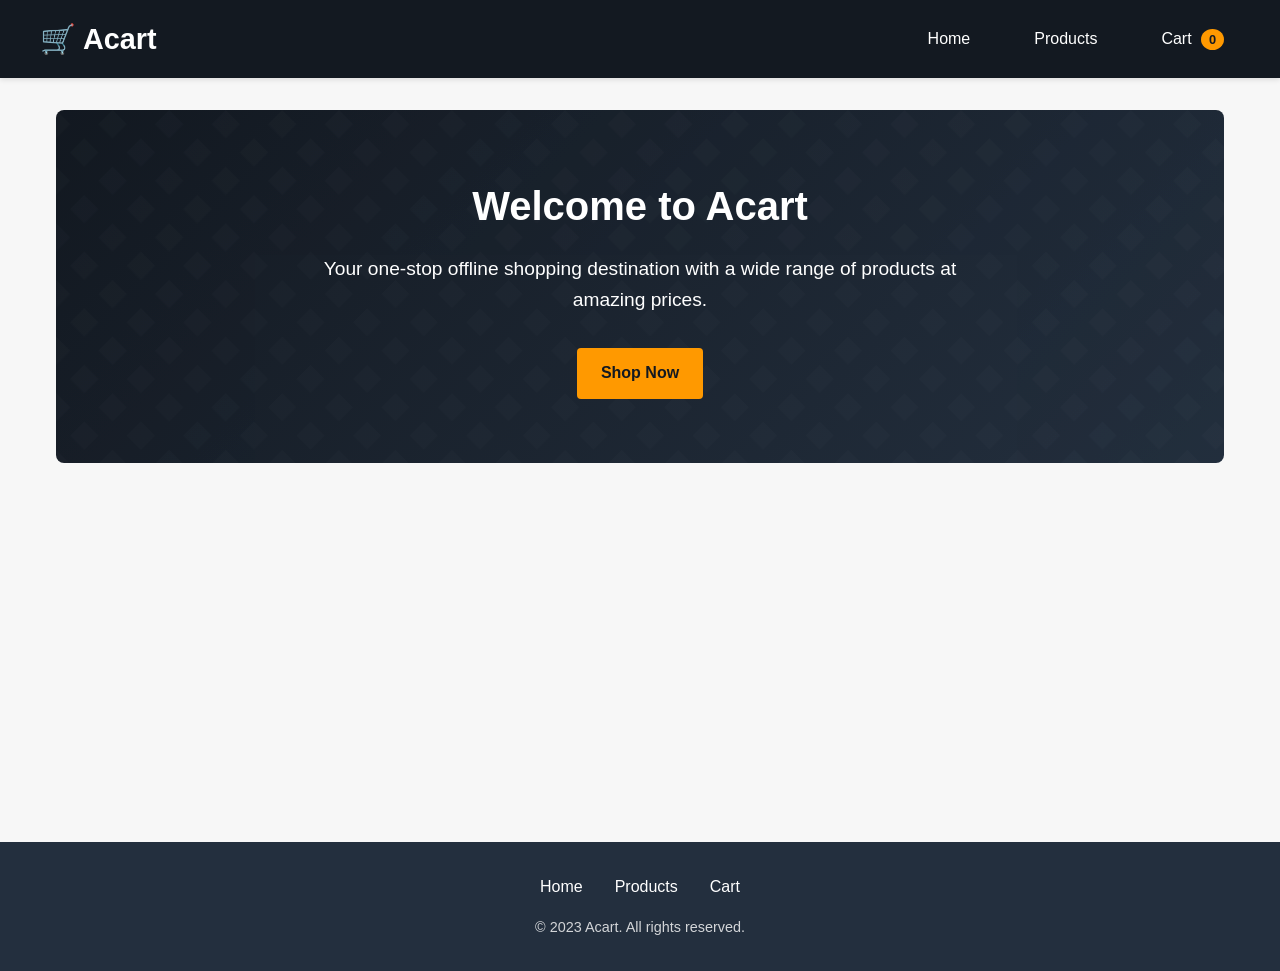
==== index.html @ fa817ead "Add files via upload" ====
<!DOCTYPE html>
<html lang="en">
<head>
    <meta charset="UTF-8">
    <meta name="viewport" content="width=device-width, initial-scale=1.0">
    <title>🛒 Acart - Your Offline Shopping Destination</title>
    <style>
        /* CSS Variables for theming */
        :root {
            --primary: #ff9900;
            --primary-dark: #e88a00;
            --secondary: #232f3e;
            --light: #f3f3f3;
            --dark: #131921;
            --gray: #ddd;
            --success: #28a745;
            --danger: #dc3545;
            --shadow: 0 2px 5px rgba(0,0,0,0.1);
            --transition: all 0.3s ease;
        }

        /* Base Styles */
        * {
            margin: 0;
            padding: 0;
            box-sizing: border-box;
        }

        body {
            font-family: 'Segoe UI', Tahoma, Geneva, Verdana, sans-serif;
            line-height: 1.6;
            color: #333;
            background-color: #f7f7f7;
        }

        a {
            text-decoration: none;
            color: inherit;
        }

        button {
            cursor: pointer;
            border: none;
            outline: none;
            transition: var(--transition);
        }

        /* Header Styles */
        header {
            background-color: var(--dark);
            color: white;
            padding: 1rem 2rem;
            position: sticky;
            top: 0;
            z-index: 100;
            box-shadow: var(--shadow);
        }

        .navbar {
            display: flex;
            justify-content: space-between;
            align-items: center;
            max-width: 1200px;
            margin: 0 auto;
        }

        .logo {
            font-size: 1.8rem;
            font-weight: bold;
            display: flex;
            align-items: center;
            gap: 0.5rem;
        }

        .nav-links {
            display: flex;
            gap: 2rem;
            list-style: none;
        }

        .nav-links a {
            padding: 0.5rem 1rem;
            border-radius: 4px;
            transition: var(--transition);
        }

        .nav-links a:hover {
            background-color: var(--primary);
            color: var(--dark);
        }

        .cart-count {
            background-color: var(--primary);
            color: var(--dark);
            border-radius: 50%;
            padding: 0.2rem 0.5rem;
            font-size: 0.8rem;
            margin-left: 0.3rem;
            font-weight: bold;
        }

        .hamburger {
            display: none;
            cursor: pointer;
            font-size: 1.5rem;
        }

        /* Main Content Styles */
        main {
            max-width: 1200px;
            margin: 2rem auto;
            padding: 0 1rem;
            min-height: calc(100vh - 200px);
        }

        /* Home Page Styles */
        .hero {
            background: linear-gradient(135deg, var(--dark), var(--secondary));
            color: white;
            padding: 4rem 2rem;
            border-radius: 8px;
            text-align: center;
            margin-bottom: 2rem;
            position: relative;
            overflow: hidden;
        }

        .hero::before {
            content: "";
            position: absolute;
            top: 0;
            left: 0;
            width: 100%;
            height: 100%;
            background: url('[data-uri]');
            opacity: 0.3;
        }

        .hero h1 {
            font-size: 2.5rem;
            margin-bottom: 1rem;
            position: relative;
        }

        .hero p {
            font-size: 1.2rem;
            max-width: 700px;
            margin: 0 auto 2rem;
            position: relative;
        }

        .btn {
            display: inline-block;
            padding: 0.8rem 1.5rem;
            background-color: var(--primary);
            color: var(--dark);
            border-radius: 4px;
            font-weight: bold;
            transition: var(--transition);
            position: relative;
        }

        .btn:hover {
            background-color: var(--primary-dark);
            transform: translateY(-2px);
            box-shadow: 0 4px 8px rgba(0,0,0,0.2);
        }

        /* Products Page Styles */
        .page-title {
            margin-bottom: 2rem;
            color: var(--secondary);
            position: relative;
            display: inline-block;
        }

        .page-title::after {
            content: "";
            position: absolute;
            bottom: -8px;
            left: 0;
            width: 50%;
            height: 4px;
            background-color: var(--primary);
            border-radius: 2px;
        }

        .products-grid {
            display: grid;
            grid-template-columns: repeat(auto-fill, minmax(280px, 1fr));
            gap: 2rem;
        }

        .product-card {
            background-color: white;
            border-radius: 8px;
            overflow: hidden;
            box-shadow: var(--shadow);
            transition: var(--transition);
        }

        .product-card:hover {
            transform: translateY(-5px);
            box-shadow: 0 5px 15px rgba(0,0,0,0.1);
        }

        .product-image {
            height: 200px;
            background-color: var(--light);
            display: flex;
            align-items: center;
            justify-content: center;
            font-size: 3rem;
            padding: 1rem;
        }

        .product-info {
            padding: 1.5rem;
        }

        .product-title {
            font-size: 1.2rem;
            margin-bottom: 0.5rem;
            color: var(--secondary);
        }

        .product-price {
            font-size: 1.5rem;
            font-weight: bold;
            color: var(--primary-dark);
            margin-bottom: 1rem;
        }

        .add-to-cart {
            width: 100%;
            padding: 0.8rem;
            background-color: var(--primary);
            color: var(--dark);
            border-radius: 4px;
            font-weight: bold;
        }

        .add-to-cart:hover {
            background-color: var(--primary-dark);
        }

        /* Cart Page Styles */
        .cart-container {
            background-color: white;
            border-radius: 8px;
            padding: 2rem;
            box-shadow: var(--shadow);
        }

        .cart-items {
            margin-bottom: 2rem;
        }

        .cart-item {
            display: flex;
            align-items: center;
            padding: 1rem 0;
            border-bottom: 1px solid var(--gray);
        }

        .cart-item:last-child {
            border-bottom: none;
        }

        .cart-item-image {
            width: 80px;
            height: 80px;
            background-color: var(--light);
            display: flex;
            align-items: center;
            justify-content: center;
            margin-right: 1rem;
            border-radius: 4px;
            font-size: 1.5rem;
        }

        .cart-item-details {
            flex: 1;
        }

        .cart-item-title {
            font-weight: bold;
            margin-bottom: 0.3rem;
        }

        .cart-item-price {
            color: var(--primary-dark);
            font-weight: bold;
        }

        .cart-item-remove {
            color: var(--danger);
            background: none;
            font-size: 1.2rem;
            padding: 0.5rem;
        }

        .cart-summary {
            background-color: var(--light);
            padding: 1.5rem;
            border-radius: 8px;
        }

        .cart-total {
            display: flex;
            justify-content: space-between;
            font-size: 1.3rem;
            font-weight: bold;
            margin-bottom: 1.5rem;
        }

        .checkout-btn {
            width: 100%;
            padding: 1rem;
            background-color: var(--success);
            color: white;
            font-weight: bold;
            border-radius: 4px;
        }

        .checkout-btn:hover {
            background-color: #218838;
        }

        .empty-cart {
            text-align: center;
            padding: 3rem;
        }

        .empty-cart-icon {
            font-size: 5rem;
            margin-bottom: 1rem;
            color: var(--gray);
        }

        /* Footer Styles */
        footer {
            background-color: var(--secondary);
            color: white;
            padding: 2rem;
            text-align: center;
            margin-top: 2rem;
        }

        .footer-links {
            display: flex;
            justify-content: center;
            gap: 2rem;
            margin-bottom: 1rem;
            list-style: none;
        }

        .footer-links a:hover {
            color: var(--primary);
        }

        .copyright {
            opacity: 0.8;
            font-size: 0.9rem;
        }

        /* Responsive Styles */
        @media (max-width: 768px) {
            .hamburger {
                display: block;
            }

            .nav-links {
                position: fixed;
                top: 70px;
                left: -100%;
                width: 100%;
                height: calc(100vh - 70px);
                background-color: var(--secondary);
                flex-direction: column;
                align-items: center;
                padding: 2rem 0;
                transition: var(--transition);
            }

            .nav-links.active {
                left: 0;
            }

            .hero h1 {
                font-size: 2rem;
            }

            .hero p {
                font-size: 1rem;
            }
        }

        /* Page Transitions */
        .page {
            display: none;
            animation: fadeIn 0.5s ease;
        }

        .page.active {
            display: block;
        }

        @keyframes fadeIn {
            from { opacity: 0; transform: translateY(10px); }
            to { opacity: 1; transform: translateY(0); }
        }
    </style>
</head>
<body>
    <!-- Header -->
    <header>
        <nav class="navbar">
            <div class="logo">🛒 Acart</div>
            <div class="hamburger">☰</div>
            <ul class="nav-links">
                <li><a href="#" class="nav-link" data-page="home">Home</a></li>
                <li><a href="#" class="nav-link" data-page="products">Products</a></li>
                <li><a href="#" class="nav-link" data-page="cart">Cart <span class="cart-count">0</span></a></li>
            </ul>
        </nav>
    </header>

    <!-- Main Content -->
    <main>
        <!-- Home Page -->
        <section class="page active" id="home">
            <div class="hero">
                <h1>Welcome to Acart</h1>
                <p>Your one-stop offline shopping destination with a wide range of products at amazing prices.</p>
                <a href="#" class="btn shop-now" data-page="products">Shop Now</a>
            </div>
        </section>

        <!-- Products Page -->
        <section class="page" id="products">
            <h1 class="page-title">Our Products</h1>
            <div class="products-grid" id="products-grid">
                <!-- Products will be loaded here via JavaScript -->
            </div>
        </section>

        <!-- Cart Page -->
        <section class="page" id="cart">
            <h1 class="page-title">Your Cart</h1>
            <div class="cart-container" id="cart-container">
                <!-- Cart items will be loaded here via JavaScript -->
            </div>
        </section>
    </main>

    <!-- Footer -->
    <footer>
        <ul class="footer-links">
            <li><a href="#" data-page="home">Home</a></li>
            <li><a href="#" data-page="products">Products</a></li>
            <li><a href="#" data-page="cart">Cart</a></li>
        </ul>
        <p class="copyright">© 2023 Acart. All rights reserved.</p>
    </footer>

    <script>
        // DOM Elements
        const pages = document.querySelectorAll('.page');
        const navLinks = document.querySelectorAll('.nav-link');
        const shopNowBtn = document.querySelector('.shop-now');
        const hamburger = document.querySelector('.hamburger');
        const navMenu = document.querySelector('.nav-links');
        const cartCount = document.querySelector('.cart-count');
        const productsGrid = document.getElementById('products-grid');
        const cartContainer = document.getElementById('cart-container');

        // Products Data
        const products = [
            {
                id: 1,
                name: "Wireless Headphones",
                price: 99.99,
                emoji: "🎧",
                color: "#FF6B6B"
            },
            {
                id: 2,
                name: "Smart Watch",
                price: 199.99,
                emoji: "⌚",
                color: "#4ECDC4"
            },
            {
                id: 3,
                name: "Bluetooth Speaker",
                price: 79.99,
                emoji: "🔊",
                color: "#45B7D1"
            },
            {
                id: 4,
                name: "Laptop",
                price: 899.99,
                emoji: "💻",
                color: "#FFA07A"
            },
            {
                id: 5,
                name: "Smartphone",
                price: 699.99,
                emoji: "📱",
                color: "#98D8C8"
            },
            {
                id: 6,
                name: "Tablet",
                price: 349.99,
                emoji: "📱",
                color: "#F06292"
            }
        ];

        // Cart State
        let cart = JSON.parse(localStorage.getItem('cart')) || [];

        // Initialize the app
        function init() {
            renderProducts();
            updateCartCount();
            setupEventListeners();
        }

        // Set up event listeners
        function setupEventListeners() {
            // Navigation
            navLinks.forEach(link => {
                link.addEventListener('click', (e) => {
                    e.preventDefault();
                    const pageId = link.getAttribute('data-page');
                    showPage(pageId);
                    closeMobileMenu();
                });
            });

            // Shop Now button
            if (shopNowBtn) {
                shopNowBtn.addEventListener('click', (e) => {
                    e.preventDefault();
                    showPage('products');
                });
            }

            // Hamburger menu
            hamburger.addEventListener('click', toggleMobileMenu);

            // Footer links
            document.querySelectorAll('.footer-links a').forEach(link => {
                link.addEventListener('click', (e) => {
                    e.preventDefault();
                    const pageId = link.getAttribute('data-page');
                    showPage(pageId);
                });
            });
        }

        // Toggle mobile menu
        function toggleMobileMenu() {
            navMenu.classList.toggle('active');
        }

        // Close mobile menu
        function closeMobileMenu() {
            navMenu.classList.remove('active');
        }

        // Show specific page
        function showPage(pageId) {
            pages.forEach(page => {
                page.classList.remove('active');
                if (page.id === pageId) {
                    page.classList.add('active');
                }
            });

            // If cart page, render cart
            if (pageId === 'cart') {
                renderCart();
            }
        }

        // Render products
        function renderProducts() {
            productsGrid.innerHTML = '';
            
            products.forEach(product => {
                const productCard = document.createElement('div');
                productCard.className = 'product-card';
                
                productCard.innerHTML = `
                    <div class="product-image" style="background-color: ${product.color}">
                        ${product.emoji}
                    </div>
                    <div class="product-info">
                        <h3 class="product-title">${product.name}</h3>
                        <p class="product-price">$${product.price.toFixed(2)}</p>
                        <button class="add-to-cart" data-id="${product.id}">Add to Cart</button>
                    </div>
                `;
                
                productsGrid.appendChild(productCard);
            });

            // Add event listeners to "Add to Cart" buttons
            document.querySelectorAll('.add-to-cart').forEach(button => {
                button.addEventListener('click', (e) => {
                    const productId = parseInt(button.getAttribute('data-id'));
                    addToCart(productId);
                });
            });
        }

        // Add product to cart
        function addToCart(productId) {
            const product = products.find(p => p.id === productId);
            
            if (!product) return;
            
            const existingItem = cart.find(item => item.id === productId);
            
            if (existingItem) {
                existingItem.quantity += 1;
            } else {
                cart.push({
                    ...product,
                    quantity: 1
                });
            }
            
            updateCart();
            
            // Add animation feedback
            const button = document.querySelector(`.add-to-cart[data-id="${productId}"]`);
            button.textContent = 'Added!';
            button.style.backgroundColor = 'var(--success)';
            
            setTimeout(() => {
                button.textContent = 'Add to Cart';
                button.style.backgroundColor = 'var(--primary)';
            }, 1000);
        }

        // Remove item from cart
        function removeFromCart(productId) {
            cart = cart.filter(item => item.id !== productId);
            updateCart();
        }

        // Update cart in localStorage and UI
        function updateCart() {
            localStorage.setItem('cart', JSON.stringify(cart));
            updateCartCount();
            
            // If on cart page, re-render
            if (document.getElementById('cart').classList.contains('active')) {
                renderCart();
            }
        }

        // Update cart count in header
        function updateCartCount() {
            const totalItems = cart.reduce((total, item) => total + item.quantity, 0);
            cartCount.textContent = totalItems;
        }

        // Render cart
        function renderCart() {
            if (cart.length === 0) {
                cartContainer.innerHTML = `
                    <div class="empty-cart">
                        <div class="empty-cart-icon">🛒</div>
                        <h2>Your cart is empty</h2>
                        <p>Looks like you haven't added anything to your cart yet.</p>
                        <a href="#" class="btn" data-page="products" style="margin-top: 1rem;">Browse Products</a>
                    </div>
                `;
                
                // Add event listener to the "Browse Products" button
                document.querySelector('.empty-cart .btn').addEventListener('click', (e) => {
                    e.preventDefault();
                    showPage('products');
                });
                
                return;
            }
            
            let cartHTML = `
                <div class="cart-items">
                    ${cart.map(item => `
                        <div class="cart-item" data-id="${item.id}">
                            <div class="cart-item-image" style="background-color: ${item.color}">
                                ${item.emoji}
                            </div>
                            <div class="cart-item-details">
                                <h3 class="cart-item-title">${item.name}</h3>
                                <p class="cart-item-price">$${item.price.toFixed(2)} x ${item.quantity}</p>
                            </div>
                            <button class="cart-item-remove">🗑️</button>
                        </div>
                    `).join('')}
                </div>
                <div class="cart-summary">
                    <div class="cart-total">
                        <span>Total:</span>
                        <span>$${calculateTotal().toFixed(2)}</span>
                    </div>
                    <button class="checkout-btn">Proceed to Checkout</button>
                </div>
            `;
            
            cartContainer.innerHTML = cartHTML;
            
            // Add event listeners to remove buttons
            document.querySelectorAll('.cart-item-remove').forEach(button => {
                button.addEventListener('click', (e) => {
                    const productId = parseInt(button.closest('.cart-item').getAttribute('data-id'));
                    removeFromCart(productId);
                });
            });
            
            // Add event listener to checkout button
            document.querySelector('.checkout-btn').addEventListener('click', () => {
                alert('Checkout functionality would be implemented in a real application. Thank you for your order!');
            });
        }

        // Calculate cart total
        function calculateTotal() {
            return cart.reduce((total, item) => total + (item.price * item.quantity), 0);
        }

        // Initialize the app when DOM is loaded
        document.addEventListener('DOMContentLoaded', init);
    </script>
</body>
</html>
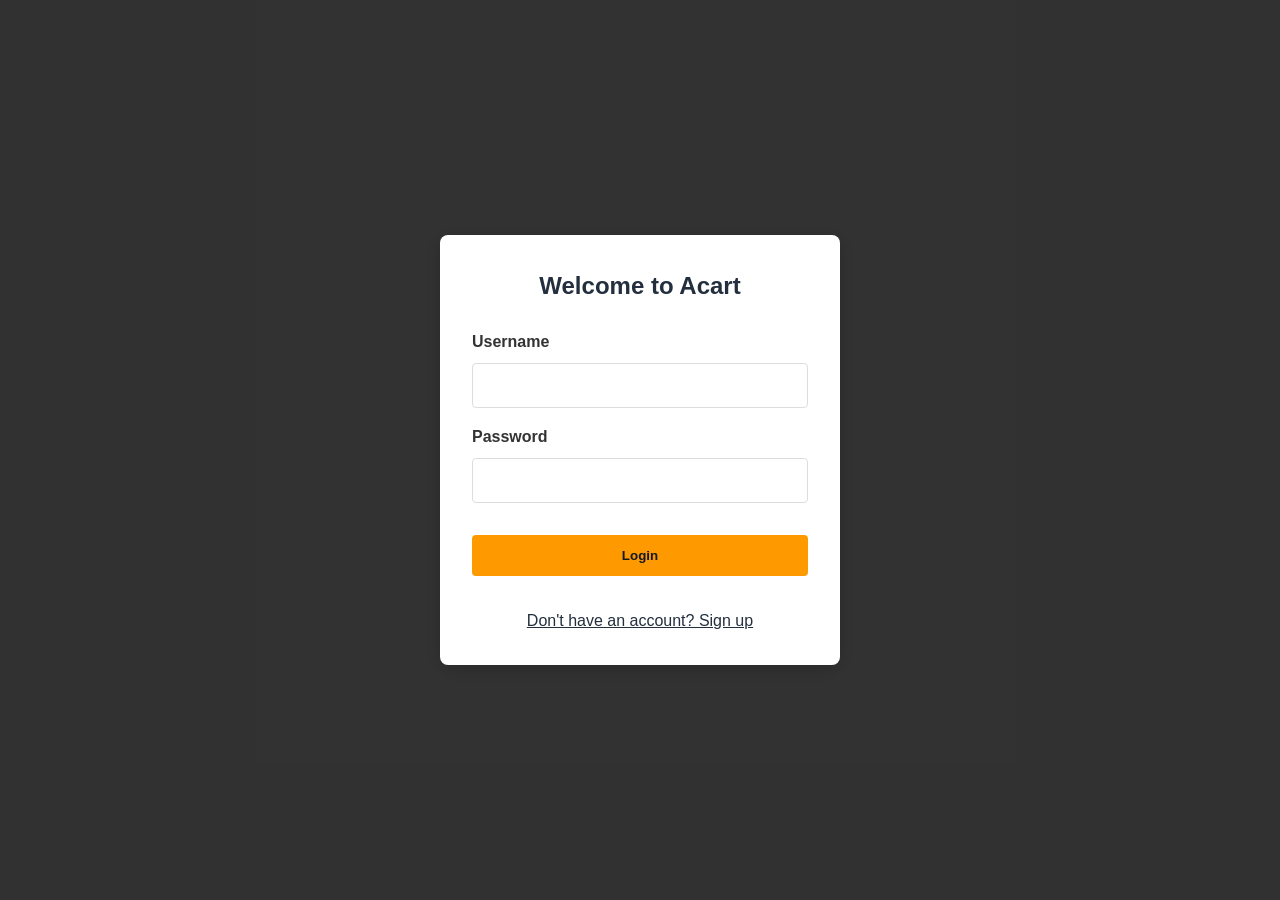
==== commit 2f2041fe: "Update index.html" ====
--- a/index.html
+++ b/index.html
@@ -5,6 +5,84 @@
     <meta name="viewport" content="width=device-width, initial-scale=1.0">
     <title>🛒 Acart - Your Offline Shopping Destination</title>
     <style>
+        /* Login Screen Styles */
+        .login-screen {
+            position: fixed;
+            top: 0;
+            left: 0;
+            width: 100%;
+            height: 100%;
+            background-color: rgba(0, 0, 0, 0.8);
+            display: flex;
+            justify-content: center;
+            align-items: center;
+            z-index: 1000;
+        }
+
+        .login-container {
+            background-color: white;
+            padding: 2rem;
+            border-radius: 8px;
+            width: 100%;
+            max-width: 400px;
+            box-shadow: 0 4px 20px rgba(0, 0, 0, 0.2);
+        }
+
+        .login-title {
+            text-align: center;
+            margin-bottom: 1.5rem;
+            color: var(--secondary);
+        }
+
+        .login-form {
+            display: flex;
+            flex-direction: column;
+            gap: 1rem;
+        }
+
+        .form-group {
+            display: flex;
+            flex-direction: column;
+            gap: 0.5rem;
+        }
+
+        .form-group label {
+            font-weight: bold;
+        }
+
+        .form-group input {
+            padding: 0.8rem;
+            border: 1px solid #ddd;
+            border-radius: 4px;
+            font-size: 1rem;
+        }
+
+        .login-btn {
+            padding: 0.8rem;
+            background-color: var(--primary);
+            color: var(--dark);
+            border: none;
+            border-radius: 4px;
+            font-weight: bold;
+            cursor: pointer;
+            margin-top: 1rem;
+        }
+
+        .toggle-form {
+            text-align: center;
+            margin-top: 1rem;
+            color: var(--secondary);
+            cursor: pointer;
+            text-decoration: underline;
+        }
+
+        .error-message {
+            color: var(--danger);
+            text-align: center;
+            margin-top: 1rem;
+            display: none;
+        }
+
         /* CSS Variables for theming */
         :root {
             --primary: #ff9900;
@@ -19,6 +97,7 @@
             --transition: all 0.3s ease;
         }
 
+        /* Rest of your existing CSS... */
         /* Base Styles */
         * {
             margin: 0;
@@ -413,8 +492,42 @@
     </style>
 </head>
 <body>
+    <!-- Login/Signup Screen -->
+    <div class="login-screen" id="loginScreen">
+        <div class="login-container">
+            <h2 class="login-title">Welcome to Acart</h2>
+            <form class="login-form" id="loginForm">
+                <div class="form-group">
+                    <label for="username">Username</label>
+                    <input type="text" id="username" required>
+                </div>
+                <div class="form-group">
+                    <label for="password">Password</label>
+                    <input type="password" id="password" required>
+                </div>
+                <button type="submit" class="login-btn">Login</button>
+                <p class="toggle-form" id="toggleSignup">Don't have an account? Sign up</p>
+                <p class="error-message" id="errorMessage"></p>
+            </form>
+
+            <form class="login-form" id="signupForm" style="display: none;">
+                <div class="form-group">
+                    <label for="newUsername">Username</label>
+                    <input type="text" id="newUsername" required>
+                </div>
+                <div class="form-group">
+                    <label for="newPassword">Password</label>
+                    <input type="password" id="newPassword" required>
+                </div>
+                <button type="submit" class="login-btn">Sign Up</button>
+                <p class="toggle-form" id="toggleLogin">Already have an account? Login</p>
+                <p class="error-message" id="signupErrorMessage"></p>
+            </form>
+        </div>
+    </div>
+
     <!-- Header -->
-    <header>
+    <header style="display: none;">
         <nav class="navbar">
             <div class="logo">🛒 Acart</div>
             <div class="hamburger">☰</div>
@@ -427,7 +540,7 @@
     </header>
 
     <!-- Main Content -->
-    <main>
+    <main style="display: none;">
         <!-- Home Page -->
         <section class="page active" id="home">
             <div class="hero">
@@ -455,7 +568,7 @@
     </main>
 
     <!-- Footer -->
-    <footer>
+    <footer style="display: none;">
         <ul class="footer-links">
             <li><a href="#" data-page="home">Home</a></li>
             <li><a href="#" data-page="products">Products</a></li>
@@ -465,7 +578,94 @@
     </footer>
 
     <script>
-        // DOM Elements
+        // Login/Signup functionality
+        const loginScreen = document.getElementById('loginScreen');
+        const loginForm = document.getElementById('loginForm');
+        const signupForm = document.getElementById('signupForm');
+        const toggleSignup = document.getElementById('toggleSignup');
+        const toggleLogin = document.getElementById('toggleLogin');
+        const errorMessage = document.getElementById('errorMessage');
+        const signupErrorMessage = document.getElementById('signupErrorMessage');
+        const mainContent = document.querySelector('main');
+        const header = document.querySelector('header');
+        const footer = document.querySelector('footer');
+
+        // Toggle between login and signup forms
+        toggleSignup.addEventListener('click', (e) => {
+            e.preventDefault();
+            loginForm.style.display = 'none';
+            signupForm.style.display = 'flex';
+            errorMessage.style.display = 'none';
+        });
+
+        toggleLogin.addEventListener('click', (e) => {
+            e.preventDefault();
+            signupForm.style.display = 'none';
+            loginForm.style.display = 'flex';
+            signupErrorMessage.style.display = 'none';
+        });
+
+        // Handle login
+        loginForm.addEventListener('submit', (e) => {
+            e.preventDefault();
+            const username = document.getElementById('username').value;
+            const password = document.getElementById('password').value;
+            
+            const storedUser = localStorage.getItem('user');
+            
+            if (storedUser) {
+                const user = JSON.parse(storedUser);
+                if (user.username === username && user.password === password) {
+                    // Successful login
+                    loginScreen.style.display = 'none';
+                    mainContent.style.display = 'block';
+                    header.style.display = 'block';
+                    footer.style.display = 'block';
+                } else {
+                    // Invalid credentials
+                    errorMessage.textContent = 'Invalid username or password';
+                    errorMessage.style.display = 'block';
+                }
+            } else {
+                // No user exists
+                errorMessage.textContent = 'No user found. Please sign up.';
+                errorMessage.style.display = 'block';
+            }
+        });
+
+        // Handle signup
+        signupForm.addEventListener('submit', (e) => {
+            e.preventDefault();
+            const username = document.getElementById('newUsername').value;
+            const password = document.getElementById('newPassword').value;
+            
+            if (username && password) {
+                const user = { username, password };
+                localStorage.setItem('user', JSON.stringify(user));
+                
+                // Auto-login after signup
+                loginScreen.style.display = 'none';
+                mainContent.style.display = 'block';
+                header.style.display = 'block';
+                footer.style.display = 'block';
+            } else {
+                signupErrorMessage.textContent = 'Please enter both username and password';
+                signupErrorMessage.style.display = 'block';
+            }
+        });
+
+        // Check if user is already logged in (for page refresh)
+        function checkLoggedIn() {
+            const storedUser = localStorage.getItem('user');
+            if (storedUser) {
+                loginScreen.style.display = 'none';
+                mainContent.style.display = 'block';
+                header.style.display = 'block';
+                footer.style.display = 'block';
+            }
+        }
+
+        // DOM Elements for the rest of the app
         const pages = document.querySelectorAll('.page');
         const navLinks = document.querySelectorAll('.nav-link');
         const shopNowBtn = document.querySelector('.shop-now');
@@ -526,6 +726,7 @@
 
         // Initialize the app
         function init() {
+            checkLoggedIn();
             renderProducts();
             updateCartCount();
             setupEventListeners();
@@ -743,4 +944,4 @@
         document.addEventListener('DOMContentLoaded', init);
     </script>
 </body>
-</html>+</html>
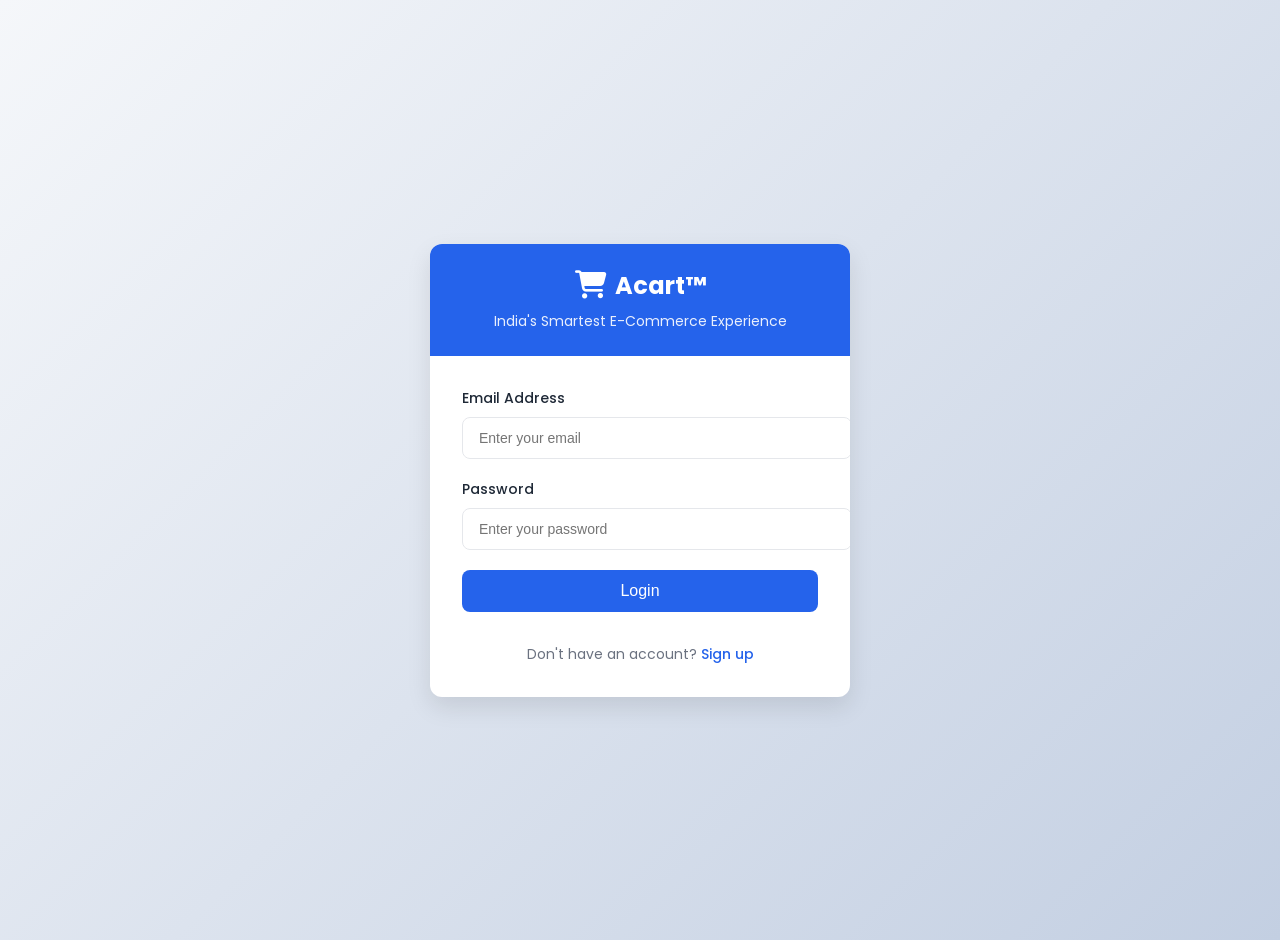
==== commit ffe0d927: "Add files via upload" ====
--- a/index.html
+++ b/index.html
@@ -3,945 +3,221 @@
 <head>
     <meta charset="UTF-8">
     <meta name="viewport" content="width=device-width, initial-scale=1.0">
-    <title>🛒 Acart - Your Offline Shopping Destination</title>
+    <title>Acart™ - Login</title>
+    <link href="https://fonts.googleapis.com/css2?family=Poppins:wght@300;400;500;600;700&display=swap" rel="stylesheet">
+    <link rel="stylesheet" href="https://cdnjs.cloudflare.com/ajax/libs/font-awesome/6.4.0/css/all.min.css">
+    <link rel="stylesheet" href="css/style.css">
     <style>
-        /* Login Screen Styles */
-        .login-screen {
-            position: fixed;
-            top: 0;
-            left: 0;
-            width: 100%;
-            height: 100%;
-            background-color: rgba(0, 0, 0, 0.8);
+        :root {
+            --primary: #2563eb;
+            --primary-dark: #1d4ed8;
+            --text: #1f2937;
+            --light: #f9fafb;
+            --gray: #e5e7eb;
+            --dark-gray: #6b7280;
+        }
+        
+        body {
+            font-family: 'Poppins', sans-serif;
+            background-color: var(--light);
+            color: var(--text);
             display: flex;
             justify-content: center;
             align-items: center;
-            z-index: 1000;
-        }
-
-        .login-container {
+            min-height: 100vh;
+            margin: 0;
+            padding: 20px;
+            background-image: linear-gradient(135deg, #f5f7fa 0%, #c3cfe2 100%);
+        }
+        
+        .auth-container {
             background-color: white;
-            padding: 2rem;
+            border-radius: 12px;
+            box-shadow: 0 10px 25px rgba(0, 0, 0, 0.1);
+            width: 100%;
+            max-width: 420px;
+            overflow: hidden;
+            transition: all 0.3s ease;
+        }
+        
+        .auth-header {
+            background-color: var(--primary);
+            color: white;
+            padding: 24px;
+            text-align: center;
+        }
+        
+        .auth-header h1 {
+            margin: 0;
+            font-weight: 600;
+            font-size: 24px;
+        }
+        
+        .auth-header p {
+            margin: 8px 0 0;
+            opacity: 0.9;
+            font-size: 14px;
+        }
+        
+        .auth-form {
+            padding: 32px;
+        }
+        
+        .form-group {
+            margin-bottom: 20px;
+        }
+        
+        .form-group label {
+            display: block;
+            margin-bottom: 8px;
+            font-weight: 500;
+            font-size: 14px;
+        }
+        
+        .form-control {
+            width: 100%;
+            padding: 12px 16px;
+            border: 1px solid var(--gray);
             border-radius: 8px;
-            width: 100%;
-            max-width: 400px;
-            box-shadow: 0 4px 20px rgba(0, 0, 0, 0.2);
-        }
-
-        .login-title {
-            text-align: center;
-            margin-bottom: 1.5rem;
-            color: var(--secondary);
-        }
-
-        .login-form {
-            display: flex;
-            flex-direction: column;
-            gap: 1rem;
-        }
-
-        .form-group {
-            display: flex;
-            flex-direction: column;
-            gap: 0.5rem;
-        }
-
-        .form-group label {
-            font-weight: bold;
-        }
-
-        .form-group input {
-            padding: 0.8rem;
-            border: 1px solid #ddd;
-            border-radius: 4px;
-            font-size: 1rem;
-        }
-
-        .login-btn {
-            padding: 0.8rem;
-            background-color: var(--primary);
-            color: var(--dark);
-            border: none;
-            border-radius: 4px;
-            font-weight: bold;
-            cursor: pointer;
-            margin-top: 1rem;
-        }
-
-        .toggle-form {
-            text-align: center;
-            margin-top: 1rem;
-            color: var(--secondary);
-            cursor: pointer;
-            text-decoration: underline;
-        }
-
-        .error-message {
-            color: var(--danger);
-            text-align: center;
-            margin-top: 1rem;
-            display: none;
-        }
-
-        /* CSS Variables for theming */
-        :root {
-            --primary: #ff9900;
-            --primary-dark: #e88a00;
-            --secondary: #232f3e;
-            --light: #f3f3f3;
-            --dark: #131921;
-            --gray: #ddd;
-            --success: #28a745;
-            --danger: #dc3545;
-            --shadow: 0 2px 5px rgba(0,0,0,0.1);
-            --transition: all 0.3s ease;
-        }
-
-        /* Rest of your existing CSS... */
-        /* Base Styles */
-        * {
-            margin: 0;
-            padding: 0;
-            box-sizing: border-box;
-        }
-
-        body {
-            font-family: 'Segoe UI', Tahoma, Geneva, Verdana, sans-serif;
-            line-height: 1.6;
-            color: #333;
-            background-color: #f7f7f7;
-        }
-
-        a {
-            text-decoration: none;
-            color: inherit;
-        }
-
-        button {
-            cursor: pointer;
-            border: none;
+            font-size: 14px;
+            transition: border-color 0.3s;
+        }
+        
+        .form-control:focus {
             outline: none;
-            transition: var(--transition);
-        }
-
-        /* Header Styles */
-        header {
-            background-color: var(--dark);
-            color: white;
-            padding: 1rem 2rem;
-            position: sticky;
-            top: 0;
-            z-index: 100;
-            box-shadow: var(--shadow);
-        }
-
-        .navbar {
-            display: flex;
-            justify-content: space-between;
-            align-items: center;
-            max-width: 1200px;
-            margin: 0 auto;
-        }
-
-        .logo {
-            font-size: 1.8rem;
-            font-weight: bold;
-            display: flex;
-            align-items: center;
-            gap: 0.5rem;
-        }
-
-        .nav-links {
-            display: flex;
-            gap: 2rem;
-            list-style: none;
-        }
-
-        .nav-links a {
-            padding: 0.5rem 1rem;
-            border-radius: 4px;
-            transition: var(--transition);
-        }
-
-        .nav-links a:hover {
-            background-color: var(--primary);
-            color: var(--dark);
-        }
-
-        .cart-count {
-            background-color: var(--primary);
-            color: var(--dark);
-            border-radius: 50%;
-            padding: 0.2rem 0.5rem;
-            font-size: 0.8rem;
-            margin-left: 0.3rem;
-            font-weight: bold;
-        }
-
-        .hamburger {
-            display: none;
-            cursor: pointer;
-            font-size: 1.5rem;
-        }
-
-        /* Main Content Styles */
-        main {
-            max-width: 1200px;
-            margin: 2rem auto;
-            padding: 0 1rem;
-            min-height: calc(100vh - 200px);
-        }
-
-        /* Home Page Styles */
-        .hero {
-            background: linear-gradient(135deg, var(--dark), var(--secondary));
-            color: white;
-            padding: 4rem 2rem;
-            border-radius: 8px;
-            text-align: center;
-            margin-bottom: 2rem;
-            position: relative;
-            overflow: hidden;
-        }
-
-        .hero::before {
-            content: "";
-            position: absolute;
-            top: 0;
-            left: 0;
-            width: 100%;
-            height: 100%;
-            background: url('[data-uri]');
-            opacity: 0.3;
-        }
-
-        .hero h1 {
-            font-size: 2.5rem;
-            margin-bottom: 1rem;
-            position: relative;
-        }
-
-        .hero p {
-            font-size: 1.2rem;
-            max-width: 700px;
-            margin: 0 auto 2rem;
-            position: relative;
-        }
-
+            border-color: var(--primary);
+            box-shadow: 0 0 0 3px rgba(37, 99, 235, 0.1);
+        }
+        
         .btn {
             display: inline-block;
-            padding: 0.8rem 1.5rem;
+            padding: 12px 24px;
             background-color: var(--primary);
-            color: var(--dark);
-            border-radius: 4px;
-            font-weight: bold;
-            transition: var(--transition);
-            position: relative;
-        }
-
+            color: white;
+            border: none;
+            border-radius: 8px;
+            cursor: pointer;
+            font-size: 16px;
+            font-weight: 500;
+            text-align: center;
+            transition: all 0.3s;
+            width: 100%;
+        }
+        
         .btn:hover {
             background-color: var(--primary-dark);
-            transform: translateY(-2px);
-            box-shadow: 0 4px 8px rgba(0,0,0,0.2);
-        }
-
-        /* Products Page Styles */
-        .page-title {
-            margin-bottom: 2rem;
-            color: var(--secondary);
-            position: relative;
-            display: inline-block;
-        }
-
-        .page-title::after {
-            content: "";
-            position: absolute;
-            bottom: -8px;
-            left: 0;
-            width: 50%;
-            height: 4px;
-            background-color: var(--primary);
-            border-radius: 2px;
-        }
-
-        .products-grid {
-            display: grid;
-            grid-template-columns: repeat(auto-fill, minmax(280px, 1fr));
-            gap: 2rem;
-        }
-
-        .product-card {
-            background-color: white;
-            border-radius: 8px;
-            overflow: hidden;
-            box-shadow: var(--shadow);
-            transition: var(--transition);
-        }
-
-        .product-card:hover {
-            transform: translateY(-5px);
-            box-shadow: 0 5px 15px rgba(0,0,0,0.1);
-        }
-
-        .product-image {
-            height: 200px;
-            background-color: var(--light);
+        }
+        
+        .auth-footer {
+            text-align: center;
+            padding: 0 32px 32px;
+            font-size: 14px;
+            color: var(--dark-gray);
+        }
+        
+        .auth-footer a {
+            color: var(--primary);
+            text-decoration: none;
+            font-weight: 500;
+        }
+        
+        .auth-footer a:hover {
+            text-decoration: underline;
+        }
+        
+        .error-message {
+            color: #ef4444;
+            font-size: 13px;
+            margin-top: 4px;
+            display: none;
+        }
+        
+        .logo {
+            font-size: 24px;
+            font-weight: 700;
+            color: white;
             display: flex;
             align-items: center;
             justify-content: center;
-            font-size: 3rem;
-            padding: 1rem;
-        }
-
-        .product-info {
-            padding: 1.5rem;
-        }
-
-        .product-title {
-            font-size: 1.2rem;
-            margin-bottom: 0.5rem;
-            color: var(--secondary);
-        }
-
-        .product-price {
-            font-size: 1.5rem;
-            font-weight: bold;
-            color: var(--primary-dark);
-            margin-bottom: 1rem;
-        }
-
-        .add-to-cart {
-            width: 100%;
-            padding: 0.8rem;
-            background-color: var(--primary);
-            color: var(--dark);
-            border-radius: 4px;
-            font-weight: bold;
-        }
-
-        .add-to-cart:hover {
-            background-color: var(--primary-dark);
-        }
-
-        /* Cart Page Styles */
-        .cart-container {
-            background-color: white;
-            border-radius: 8px;
-            padding: 2rem;
-            box-shadow: var(--shadow);
-        }
-
-        .cart-items {
-            margin-bottom: 2rem;
-        }
-
-        .cart-item {
-            display: flex;
-            align-items: center;
-            padding: 1rem 0;
-            border-bottom: 1px solid var(--gray);
-        }
-
-        .cart-item:last-child {
-            border-bottom: none;
-        }
-
-        .cart-item-image {
-            width: 80px;
-            height: 80px;
-            background-color: var(--light);
-            display: flex;
-            align-items: center;
-            justify-content: center;
-            margin-right: 1rem;
-            border-radius: 4px;
-            font-size: 1.5rem;
-        }
-
-        .cart-item-details {
-            flex: 1;
-        }
-
-        .cart-item-title {
-            font-weight: bold;
-            margin-bottom: 0.3rem;
-        }
-
-        .cart-item-price {
-            color: var(--primary-dark);
-            font-weight: bold;
-        }
-
-        .cart-item-remove {
-            color: var(--danger);
-            background: none;
-            font-size: 1.2rem;
-            padding: 0.5rem;
-        }
-
-        .cart-summary {
-            background-color: var(--light);
-            padding: 1.5rem;
-            border-radius: 8px;
-        }
-
-        .cart-total {
-            display: flex;
-            justify-content: space-between;
-            font-size: 1.3rem;
-            font-weight: bold;
-            margin-bottom: 1.5rem;
-        }
-
-        .checkout-btn {
-            width: 100%;
-            padding: 1rem;
-            background-color: var(--success);
-            color: white;
-            font-weight: bold;
-            border-radius: 4px;
-        }
-
-        .checkout-btn:hover {
-            background-color: #218838;
-        }
-
-        .empty-cart {
-            text-align: center;
-            padding: 3rem;
-        }
-
-        .empty-cart-icon {
-            font-size: 5rem;
-            margin-bottom: 1rem;
-            color: var(--gray);
-        }
-
-        /* Footer Styles */
-        footer {
-            background-color: var(--secondary);
-            color: white;
-            padding: 2rem;
-            text-align: center;
-            margin-top: 2rem;
-        }
-
-        .footer-links {
-            display: flex;
-            justify-content: center;
-            gap: 2rem;
-            margin-bottom: 1rem;
-            list-style: none;
-        }
-
-        .footer-links a:hover {
-            color: var(--primary);
-        }
-
-        .copyright {
-            opacity: 0.8;
-            font-size: 0.9rem;
-        }
-
-        /* Responsive Styles */
-        @media (max-width: 768px) {
-            .hamburger {
-                display: block;
-            }
-
-            .nav-links {
-                position: fixed;
-                top: 70px;
-                left: -100%;
-                width: 100%;
-                height: calc(100vh - 70px);
-                background-color: var(--secondary);
-                flex-direction: column;
-                align-items: center;
-                padding: 2rem 0;
-                transition: var(--transition);
-            }
-
-            .nav-links.active {
-                left: 0;
-            }
-
-            .hero h1 {
-                font-size: 2rem;
-            }
-
-            .hero p {
-                font-size: 1rem;
-            }
-        }
-
-        /* Page Transitions */
-        .page {
-            display: none;
-            animation: fadeIn 0.5s ease;
-        }
-
-        .page.active {
-            display: block;
-        }
-
-        @keyframes fadeIn {
-            from { opacity: 0; transform: translateY(10px); }
-            to { opacity: 1; transform: translateY(0); }
+            gap: 8px;
+        }
+        
+        .logo i {
+            font-size: 28px;
         }
     </style>
 </head>
 <body>
-    <!-- Login/Signup Screen -->
-    <div class="login-screen" id="loginScreen">
-        <div class="login-container">
-            <h2 class="login-title">Welcome to Acart</h2>
-            <form class="login-form" id="loginForm">
-                <div class="form-group">
-                    <label for="username">Username</label>
-                    <input type="text" id="username" required>
-                </div>
-                <div class="form-group">
-                    <label for="password">Password</label>
-                    <input type="password" id="password" required>
-                </div>
-                <button type="submit" class="login-btn">Login</button>
-                <p class="toggle-form" id="toggleSignup">Don't have an account? Sign up</p>
-                <p class="error-message" id="errorMessage"></p>
-            </form>
-
-            <form class="login-form" id="signupForm" style="display: none;">
-                <div class="form-group">
-                    <label for="newUsername">Username</label>
-                    <input type="text" id="newUsername" required>
-                </div>
-                <div class="form-group">
-                    <label for="newPassword">Password</label>
-                    <input type="password" id="newPassword" required>
-                </div>
-                <button type="submit" class="login-btn">Sign Up</button>
-                <p class="toggle-form" id="toggleLogin">Already have an account? Login</p>
-                <p class="error-message" id="signupErrorMessage"></p>
-            </form>
+    <div class="auth-container">
+        <div class="auth-header">
+            <div class="logo">
+                <i class="fas fa-shopping-cart"></i>
+                <span>Acart™</span>
+            </div>
+            <p>India's Smartest E-Commerce Experience</p>
+        </div>
+        
+        <form id="loginForm" class="auth-form">
+            <div class="form-group">
+                <label for="email">Email Address</label>
+                <input type="email" id="email" class="form-control" placeholder="Enter your email" required>
+                <div id="emailError" class="error-message">Please enter a valid email address</div>
+            </div>
+            
+            <div class="form-group">
+                <label for="password">Password</label>
+                <input type="password" id="password" class="form-control" placeholder="Enter your password" required>
+                <div id="passwordError" class="error-message">Password must be at least 6 characters</div>
+            </div>
+            
+            <button type="submit" class="btn">Login</button>
+        </form>
+        
+        <div class="auth-footer">
+            Don't have an account? <a href="signup.html">Sign up</a>
         </div>
     </div>
 
-    <!-- Header -->
-    <header style="display: none;">
-        <nav class="navbar">
-            <div class="logo">🛒 Acart</div>
-            <div class="hamburger">☰</div>
-            <ul class="nav-links">
-                <li><a href="#" class="nav-link" data-page="home">Home</a></li>
-                <li><a href="#" class="nav-link" data-page="products">Products</a></li>
-                <li><a href="#" class="nav-link" data-page="cart">Cart <span class="cart-count">0</span></a></li>
-            </ul>
-        </nav>
-    </header>
-
-    <!-- Main Content -->
-    <main style="display: none;">
-        <!-- Home Page -->
-        <section class="page active" id="home">
-            <div class="hero">
-                <h1>Welcome to Acart</h1>
-                <p>Your one-stop offline shopping destination with a wide range of products at amazing prices.</p>
-                <a href="#" class="btn shop-now" data-page="products">Shop Now</a>
-            </div>
-        </section>
-
-        <!-- Products Page -->
-        <section class="page" id="products">
-            <h1 class="page-title">Our Products</h1>
-            <div class="products-grid" id="products-grid">
-                <!-- Products will be loaded here via JavaScript -->
-            </div>
-        </section>
-
-        <!-- Cart Page -->
-        <section class="page" id="cart">
-            <h1 class="page-title">Your Cart</h1>
-            <div class="cart-container" id="cart-container">
-                <!-- Cart items will be loaded here via JavaScript -->
-            </div>
-        </section>
-    </main>
-
-    <!-- Footer -->
-    <footer style="display: none;">
-        <ul class="footer-links">
-            <li><a href="#" data-page="home">Home</a></li>
-            <li><a href="#" data-page="products">Products</a></li>
-            <li><a href="#" data-page="cart">Cart</a></li>
-        </ul>
-        <p class="copyright">© 2023 Acart. All rights reserved.</p>
-    </footer>
-
+    <script src="js/auth.js"></script>
     <script>
-        // Login/Signup functionality
-        const loginScreen = document.getElementById('loginScreen');
-        const loginForm = document.getElementById('loginForm');
-        const signupForm = document.getElementById('signupForm');
-        const toggleSignup = document.getElementById('toggleSignup');
-        const toggleLogin = document.getElementById('toggleLogin');
-        const errorMessage = document.getElementById('errorMessage');
-        const signupErrorMessage = document.getElementById('signupErrorMessage');
-        const mainContent = document.querySelector('main');
-        const header = document.querySelector('header');
-        const footer = document.querySelector('footer');
-
-        // Toggle between login and signup forms
-        toggleSignup.addEventListener('click', (e) => {
+        document.getElementById('loginForm').addEventListener('submit', function(e) {
             e.preventDefault();
-            loginForm.style.display = 'none';
-            signupForm.style.display = 'flex';
-            errorMessage.style.display = 'none';
-        });
-
-        toggleLogin.addEventListener('click', (e) => {
-            e.preventDefault();
-            signupForm.style.display = 'none';
-            loginForm.style.display = 'flex';
-            signupErrorMessage.style.display = 'none';
-        });
-
-        // Handle login
-        loginForm.addEventListener('submit', (e) => {
-            e.preventDefault();
-            const username = document.getElementById('username').value;
+            
+            const email = document.getElementById('email').value;
             const password = document.getElementById('password').value;
-            
-            const storedUser = localStorage.getItem('user');
-            
-            if (storedUser) {
-                const user = JSON.parse(storedUser);
-                if (user.username === username && user.password === password) {
-                    // Successful login
-                    loginScreen.style.display = 'none';
-                    mainContent.style.display = 'block';
-                    header.style.display = 'block';
-                    footer.style.display = 'block';
+            const emailError = document.getElementById('emailError');
+            const passwordError = document.getElementById('passwordError');
+            
+            // Reset errors
+            emailError.style.display = 'none';
+            passwordError.style.display = 'none';
+            
+            let isValid = true;
+            
+            // Email validation
+            if (!email || !/^[^\s@]+@[^\s@]+\.[^\s@]+$/.test(email)) {
+                emailError.style.display = 'block';
+                isValid = false;
+            }
+            
+            // Password validation
+            if (!password || password.length < 6) {
+                passwordError.style.display = 'block';
+                isValid = false;
+            }
+            
+            if (isValid) {
+                const users = JSON.parse(localStorage.getItem('users')) || [];
+                const user = users.find(u => u.email === email && u.password === password);
+                
+                if (user) {
+                    localStorage.setItem('currentUser', JSON.stringify(user));
+                    window.location.href = 'home.html';
                 } else {
-                    // Invalid credentials
-                    errorMessage.textContent = 'Invalid username or password';
-                    errorMessage.style.display = 'block';
+                    alert('Invalid email or password. Please try again.');
                 }
-            } else {
-                // No user exists
-                errorMessage.textContent = 'No user found. Please sign up.';
-                errorMessage.style.display = 'block';
             }
         });
-
-        // Handle signup
-        signupForm.addEventListener('submit', (e) => {
-            e.preventDefault();
-            const username = document.getElementById('newUsername').value;
-            const password = document.getElementById('newPassword').value;
-            
-            if (username && password) {
-                const user = { username, password };
-                localStorage.setItem('user', JSON.stringify(user));
-                
-                // Auto-login after signup
-                loginScreen.style.display = 'none';
-                mainContent.style.display = 'block';
-                header.style.display = 'block';
-                footer.style.display = 'block';
-            } else {
-                signupErrorMessage.textContent = 'Please enter both username and password';
-                signupErrorMessage.style.display = 'block';
-            }
-        });
-
-        // Check if user is already logged in (for page refresh)
-        function checkLoggedIn() {
-            const storedUser = localStorage.getItem('user');
-            if (storedUser) {
-                loginScreen.style.display = 'none';
-                mainContent.style.display = 'block';
-                header.style.display = 'block';
-                footer.style.display = 'block';
-            }
-        }
-
-        // DOM Elements for the rest of the app
-        const pages = document.querySelectorAll('.page');
-        const navLinks = document.querySelectorAll('.nav-link');
-        const shopNowBtn = document.querySelector('.shop-now');
-        const hamburger = document.querySelector('.hamburger');
-        const navMenu = document.querySelector('.nav-links');
-        const cartCount = document.querySelector('.cart-count');
-        const productsGrid = document.getElementById('products-grid');
-        const cartContainer = document.getElementById('cart-container');
-
-        // Products Data
-        const products = [
-            {
-                id: 1,
-                name: "Wireless Headphones",
-                price: 99.99,
-                emoji: "🎧",
-                color: "#FF6B6B"
-            },
-            {
-                id: 2,
-                name: "Smart Watch",
-                price: 199.99,
-                emoji: "⌚",
-                color: "#4ECDC4"
-            },
-            {
-                id: 3,
-                name: "Bluetooth Speaker",
-                price: 79.99,
-                emoji: "🔊",
-                color: "#45B7D1"
-            },
-            {
-                id: 4,
-                name: "Laptop",
-                price: 899.99,
-                emoji: "💻",
-                color: "#FFA07A"
-            },
-            {
-                id: 5,
-                name: "Smartphone",
-                price: 699.99,
-                emoji: "📱",
-                color: "#98D8C8"
-            },
-            {
-                id: 6,
-                name: "Tablet",
-                price: 349.99,
-                emoji: "📱",
-                color: "#F06292"
-            }
-        ];
-
-        // Cart State
-        let cart = JSON.parse(localStorage.getItem('cart')) || [];
-
-        // Initialize the app
-        function init() {
-            checkLoggedIn();
-            renderProducts();
-            updateCartCount();
-            setupEventListeners();
-        }
-
-        // Set up event listeners
-        function setupEventListeners() {
-            // Navigation
-            navLinks.forEach(link => {
-                link.addEventListener('click', (e) => {
-                    e.preventDefault();
-                    const pageId = link.getAttribute('data-page');
-                    showPage(pageId);
-                    closeMobileMenu();
-                });
-            });
-
-            // Shop Now button
-            if (shopNowBtn) {
-                shopNowBtn.addEventListener('click', (e) => {
-                    e.preventDefault();
-                    showPage('products');
-                });
-            }
-
-            // Hamburger menu
-            hamburger.addEventListener('click', toggleMobileMenu);
-
-            // Footer links
-            document.querySelectorAll('.footer-links a').forEach(link => {
-                link.addEventListener('click', (e) => {
-                    e.preventDefault();
-                    const pageId = link.getAttribute('data-page');
-                    showPage(pageId);
-                });
-            });
-        }
-
-        // Toggle mobile menu
-        function toggleMobileMenu() {
-            navMenu.classList.toggle('active');
-        }
-
-        // Close mobile menu
-        function closeMobileMenu() {
-            navMenu.classList.remove('active');
-        }
-
-        // Show specific page
-        function showPage(pageId) {
-            pages.forEach(page => {
-                page.classList.remove('active');
-                if (page.id === pageId) {
-                    page.classList.add('active');
-                }
-            });
-
-            // If cart page, render cart
-            if (pageId === 'cart') {
-                renderCart();
-            }
-        }
-
-        // Render products
-        function renderProducts() {
-            productsGrid.innerHTML = '';
-            
-            products.forEach(product => {
-                const productCard = document.createElement('div');
-                productCard.className = 'product-card';
-                
-                productCard.innerHTML = `
-                    <div class="product-image" style="background-color: ${product.color}">
-                        ${product.emoji}
-                    </div>
-                    <div class="product-info">
-                        <h3 class="product-title">${product.name}</h3>
-                        <p class="product-price">$${product.price.toFixed(2)}</p>
-                        <button class="add-to-cart" data-id="${product.id}">Add to Cart</button>
-                    </div>
-                `;
-                
-                productsGrid.appendChild(productCard);
-            });
-
-            // Add event listeners to "Add to Cart" buttons
-            document.querySelectorAll('.add-to-cart').forEach(button => {
-                button.addEventListener('click', (e) => {
-                    const productId = parseInt(button.getAttribute('data-id'));
-                    addToCart(productId);
-                });
-            });
-        }
-
-        // Add product to cart
-        function addToCart(productId) {
-            const product = products.find(p => p.id === productId);
-            
-            if (!product) return;
-            
-            const existingItem = cart.find(item => item.id === productId);
-            
-            if (existingItem) {
-                existingItem.quantity += 1;
-            } else {
-                cart.push({
-                    ...product,
-                    quantity: 1
-                });
-            }
-            
-            updateCart();
-            
-            // Add animation feedback
-            const button = document.querySelector(`.add-to-cart[data-id="${productId}"]`);
-            button.textContent = 'Added!';
-            button.style.backgroundColor = 'var(--success)';
-            
-            setTimeout(() => {
-                button.textContent = 'Add to Cart';
-                button.style.backgroundColor = 'var(--primary)';
-            }, 1000);
-        }
-
-        // Remove item from cart
-        function removeFromCart(productId) {
-            cart = cart.filter(item => item.id !== productId);
-            updateCart();
-        }
-
-        // Update cart in localStorage and UI
-        function updateCart() {
-            localStorage.setItem('cart', JSON.stringify(cart));
-            updateCartCount();
-            
-            // If on cart page, re-render
-            if (document.getElementById('cart').classList.contains('active')) {
-                renderCart();
-            }
-        }
-
-        // Update cart count in header
-        function updateCartCount() {
-            const totalItems = cart.reduce((total, item) => total + item.quantity, 0);
-            cartCount.textContent = totalItems;
-        }
-
-        // Render cart
-        function renderCart() {
-            if (cart.length === 0) {
-                cartContainer.innerHTML = `
-                    <div class="empty-cart">
-                        <div class="empty-cart-icon">🛒</div>
-                        <h2>Your cart is empty</h2>
-                        <p>Looks like you haven't added anything to your cart yet.</p>
-                        <a href="#" class="btn" data-page="products" style="margin-top: 1rem;">Browse Products</a>
-                    </div>
-                `;
-                
-                // Add event listener to the "Browse Products" button
-                document.querySelector('.empty-cart .btn').addEventListener('click', (e) => {
-                    e.preventDefault();
-                    showPage('products');
-                });
-                
-                return;
-            }
-            
-            let cartHTML = `
-                <div class="cart-items">
-                    ${cart.map(item => `
-                        <div class="cart-item" data-id="${item.id}">
-                            <div class="cart-item-image" style="background-color: ${item.color}">
-                                ${item.emoji}
-                            </div>
-                            <div class="cart-item-details">
-                                <h3 class="cart-item-title">${item.name}</h3>
-                                <p class="cart-item-price">$${item.price.toFixed(2)} x ${item.quantity}</p>
-                            </div>
-                            <button class="cart-item-remove">🗑️</button>
-                        </div>
-                    `).join('')}
-                </div>
-                <div class="cart-summary">
-                    <div class="cart-total">
-                        <span>Total:</span>
-                        <span>$${calculateTotal().toFixed(2)}</span>
-                    </div>
-                    <button class="checkout-btn">Proceed to Checkout</button>
-                </div>
-            `;
-            
-            cartContainer.innerHTML = cartHTML;
-            
-            // Add event listeners to remove buttons
-            document.querySelectorAll('.cart-item-remove').forEach(button => {
-                button.addEventListener('click', (e) => {
-                    const productId = parseInt(button.closest('.cart-item').getAttribute('data-id'));
-                    removeFromCart(productId);
-                });
-            });
-            
-            // Add event listener to checkout button
-            document.querySelector('.checkout-btn').addEventListener('click', () => {
-                alert('Checkout functionality would be implemented in a real application. Thank you for your order!');
-            });
-        }
-
-        // Calculate cart total
-        function calculateTotal() {
-            return cart.reduce((total, item) => total + (item.price * item.quantity), 0);
-        }
-
-        // Initialize the app when DOM is loaded
-        document.addEventListener('DOMContentLoaded', init);
     </script>
 </body>
-</html>
+</html>
